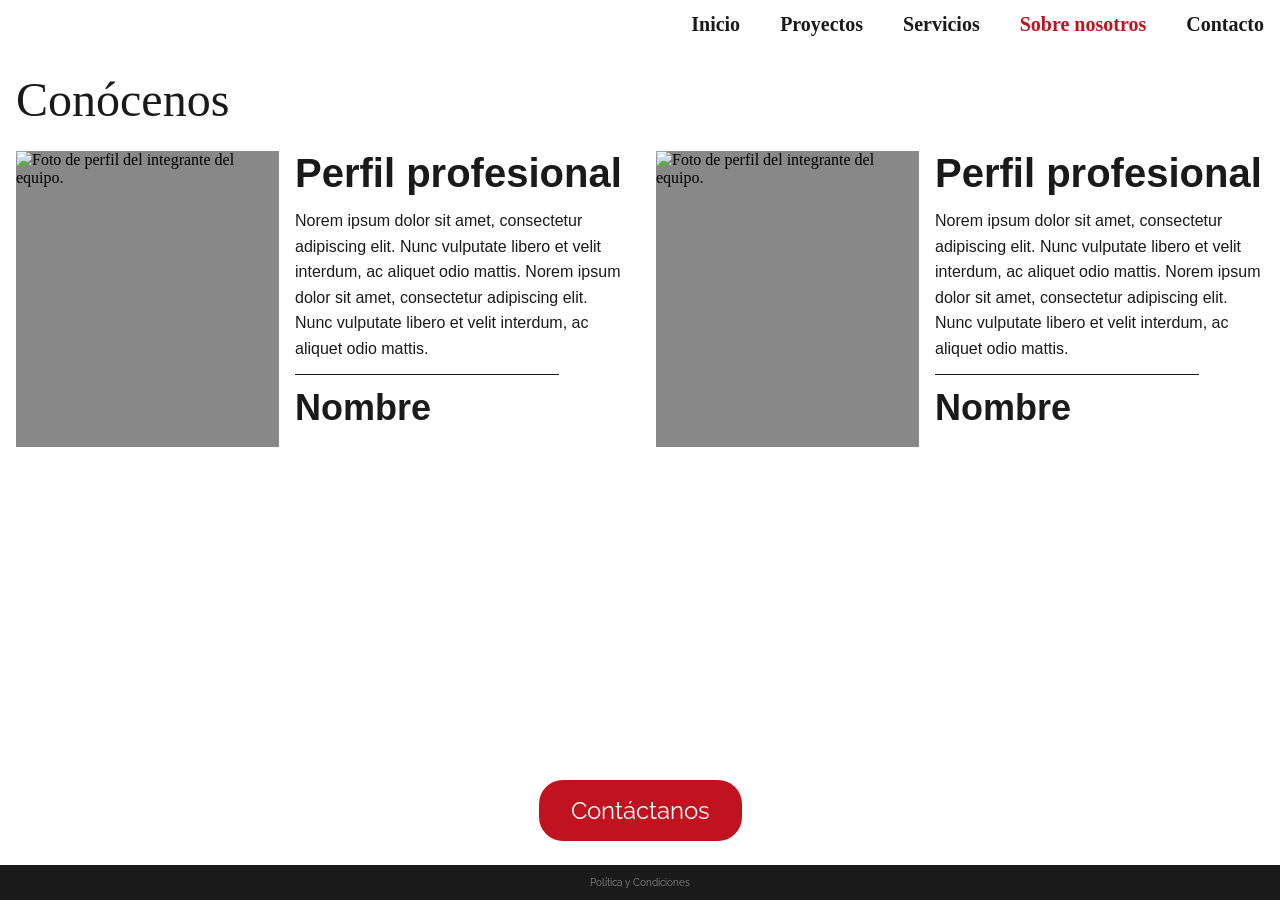
==== sobre-nosotros.html @ 065d8f78 "Versión inicial del portafolio" ====
<!DOCTYPE html>
<html lang="es-CR">
<head>
    <meta charset="UTF-8">
    <meta name="viewport" content="width=device-width, initial-scale=1.0">
    <title>Sobre nosotros | Portafolio</title>
    <link rel="icon" type="image/svg+xml" href="./img/favicon.svg">
    <link rel="stylesheet" type="text/css" href="./css/estilos.css">
    <link rel="preconnect" href="https://fonts.googleapis.com">
    <link rel="preconnect" href="https://fonts.gstatic.com" crossorigin>
    <link href="https://fonts.googleapis.com/css2?family=Raleway:ital,wght@0,100..900;1,100..900&display=swap" rel="stylesheet">
    <link rel="stylesheet" href="https://cdnjs.cloudflare.com/ajax/libs/font-awesome/4.7.0/css/font-awesome.min.css">
    <link href="https://fonts.googleapis.com/icon?family=Material+Icons" rel="stylesheet">
    <style>html { scroll-behavior: smooth; }</style>
</head>
<body>

    <div id="miNav" class="overlay">
        <a href="javascript:void(0)" class="cerrar-overlay" onclick="cerrarNav()">&times;</a>
        <div class="overlay-contenido">
            <a href="./index.html">Inicio</a>
            <a href="./proyectos.html">Proyectos</a>
            <a href="./servicios.html">Servicios</a>
            <a class="activo-overlay" href="./sobre-nosotros.html">Sobre nosotros</a>
            <a href="./contacto.html">Contacto</a>
        </div>
    </div>

    <header>
        <nav>
            <div class="nav-logo">
                <span class="material-icons">interests</span>
            </div>
            <div class="nav-links">
                <div class="nav-item"><a href="./index.html">Inicio</a></div>
                <div class="nav-item"><a href="./proyectos.html">Proyectos</a></div>
                <div class="nav-item"><a href="./servicios.html">Servicios</a></div>
                <div class="nav-item"><a class="activo-nav" href="./sobre-nosotros.html">Sobre nosotros</a></div>
                <div class="nav-item"><a href="./contacto.html">Contacto</a></div>
            </div>
            <span class="menu-hamburguesa" onclick="abrirNav()">
                <i class="fa fa-navicon" aria-hidden="true"></i>
            </span>
        </nav>
    </header>

    <main id="contenido" class="sobre-nosotros">

        <h1>Conócenos</h1>

        <div class="equipo-grid">

            <article class="miembro">
                <figure class="miembro-imagen">
                    <img src="./img/persona-uno.jpg"
                         title="Nombre del integrante"
                         alt="Foto de perfil del integrante del equipo.">
                </figure>
                <div class="miembro-info">
                    <h2>Perfil profesional</h2>
                    <p>Norem ipsum dolor sit amet, consectetur adipiscing elit. Nunc vulputate libero et velit interdum, ac aliquet odio mattis. Norem ipsum dolor sit amet, consectetur adipiscing elit. Nunc vulputate libero et velit interdum, ac aliquet odio mattis.</p>
                    <hr class="linea-nombre">
                    <h3>Nombre</h3>
                </div>
            </article>

            <article class="miembro">
                <figure class="miembro-imagen">
                    <img src="./img/persona-dos.jpg"
                         title="Nombre del integrante"
                         alt="Foto de perfil del integrante del equipo.">
                </figure>
                <div class="miembro-info">
                    <h2>Perfil profesional</h2>
                    <p>Norem ipsum dolor sit amet, consectetur adipiscing elit. Nunc vulputate libero et velit interdum, ac aliquet odio mattis. Norem ipsum dolor sit amet, consectetur adipiscing elit. Nunc vulputate libero et velit interdum, ac aliquet odio mattis.</p>
                    <hr class="linea-nombre">
                    <h3>Nombre</h3>
                </div>
            </article>

        </div>

        <a href="./contacto.html" class="btn-grande btn-grande-contactanos">Contáctanos</a>

    </main>

    <footer>
        <a href="./politicas.html" class="footer-politicas">Política y Condiciones</a>
    </footer>

    <script type="text/javascript" src="./js/scripts.js"></script>
</body>
</html>
---- css/estilos.css ----
/* Estilos generales */


.btn-grande-contactanos {
   margin-top: auto;
   align-self: center !important; 
}

* {
    padding: 0;
    margin: 0;
    box-sizing: border-box;
}

/* Paleta de colores del proyecto:
   Rojo principal: #c1121f
   Blanco: #ffffff
   Negro/oscuro: #1a1a1a
   Gris claro: #f5f5f5
   Gris medio: #888888
*/

h1 {
    font-family: "Libre Baskerville", serif;
    font-weight: 300;
    font-size: 36px;
    color: #1a1a1a;
}

h2 {
    font-family: "Source Sans 3", sans-serif;
    font-weight: 600;
    font-size: 24px;
    
    color: #1a1a1a;
}

h3 {
    font-family: "Source Sans 3", sans-serif;
    font-weight: 600;
    font-size: 14px;
    color: #1a1a1a;
}

p {
    font-family: "Source Sans 3", sans-serif;
    font-weight: 400;
    font-size: 14px;
    color: #1a1a1a;
    line-height: 1.6em;
}

a {
    font-family: "Libre Baskerville", serif;
    font-weight: 600;
    font-size: 14px;
}

ul {
    list-style: none;
}

img {
    display: block;
    width: 100%;
    height: auto;
    object-fit: cover;
    background-color: #888888;
}

/* Botones */

.btn-grande {
    display: inline-block;
    font-family: "Raleway", Arial, Helvetica, sans-serif;
    font-weight: 400;
    font-size: 24px;
    font-style: normal;
    background-color: #c1121f;
    color: #ffffff;
    text-decoration: none;
    padding: 16px 32px;
    text-align: center;
    cursor: pointer;
    border: none;
    transition: background-color 0.3s, transform 0.2s;
    border-radius: 24px;
    align-self: flex-start;
}

.btn-grande:hover  { background-color: #a00f1a; }
.btn-grande:active { background-color: #7a0b14; transform: translateY(2px); }

.btn-pequeno-stroke {
    display: inline-block;
    font-family: "Raleway", Arial, Helvetica, sans-serif;
    font-weight: 600;
    font-size: 14px;
    color: #BC1823;
    text-decoration: none;
    padding: 8px 16px;
    border: 2px solid #BC1823;
    border-radius: 20px;
    transition: background-color 0.3s, color 0.3s;
}

.btn-pequeno-stroke:hover  { color: #656565; border-color: #656565; }
.btn-pequeno-stroke:active { color: #8B121A; border-color: #8B121A; transform: translateY(2px);}

.btn-pequeno-fill {
    display: inline-block;
    font-family: "Source Sans 3", sans-serif;   font-weight: 600;
    font-size: 14px;
    color: #ffffff;
    text-decoration: none;
    padding: 8px 16px;
    background-color: #c1121f;
    transition: background-color 0.3s;
    border-radius: 20px;
}

.btn-pequeno-fill:hover  { background-color: #a00f1a; }
.btn-pequeno-fill:active { background-color: #7a0b14; }

/* Overlay men de hamburguesa */

.overlay {
    height: 100%;
    width: 0;
    position: fixed;
    z-index: 100;
    left: 0;
    top: 0;
    background-color: rgba(0, 0, 0, 0.95);
    overflow-x: hidden;
    transition: 0.5s;
}

.overlay-contenido {
    position: relative;
    top: 10%;
    width: 100%;
    display: flex;
    flex-direction: column;
    align-items: center;
}

.overlay a {
    font-family: "Libre Baskerville", serif;    font-weight: 600;
    font-size: 30px;
    color: #ffffff;
    padding: 12px;
    display: block;
    text-decoration: none;
    transition: 0.3s;
}

.overlay a:visited { color: #ffffff; }
.overlay a:hover   { color: #c1121f; }
.overlay a:active  { color: #888888; }

.overlay a.activo-overlay { color: #c1121f; }

.cerrar-overlay {
    position: absolute;
    top: 10px;
    right: 20px;
    font-size: 60px;
    z-index: 101;
    width: auto !important;
}

/* header / nav */

header {
    position: sticky;
    top: 0;
    z-index: 50;
    background-color: #ffffff;
}

nav {
    display: flex;
    align-items: center;
    justify-content: space-between;
    padding: 0 16px;
    height: 48px;
    background-color: #ffffff;
}

.nav-logo .material-icons {
    font-size: 24px;
    color: #c1121f;
}

/* Links del nav — ocultos en móvil */
.nav-links {
    display: none;
}

.nav-item {
    font-family: "Libre Baskerville", serif;
    font-weight: 600;
    font-size: 20px;
}

.nav-item a:link    { text-decoration: none; color: #1a1a1a; }
.nav-item a:visited { text-decoration: none; color: #1a1a1a; }
.nav-item a:hover   { text-decoration: none; color: #c1121f; }
.nav-item a:active  { text-decoration: none; color: #888888; }

.nav-item a.activo-nav { color: #c1121f; }

/* Botón hamburguesa */
.menu-hamburguesa {
    display: block;
    cursor: pointer;
    font-size: 24px;
    color: #1a1a1a;
    transition: color 0.3s;
}

.menu-hamburguesa:hover { color: #c1121f; }

/* Footer */

footer {
    display: flex;
    justify-content: center;
    padding: 12px;
    background-color: #1a1a1a;
}

.footer-politicas {
    font-family: "Raleway", Arial, Helvetica, sans-serif;
    font-weight: 400;
    font-size: 10px;
    color: #888888;
    text-decoration: none;
}

.footer-politicas:hover { color: #ffffff; }

/* Linea separadora */

.linea-separadora {
    border: none;
    border-top: 1px solid #1a1a1a;
    margin: 0 16px;
}

/* Pagina inicio */

main.inicio {
    display: flex;
    flex-direction: column;
    padding: 24px 24px;
}

/* Hero */
 
.inicio-hero {
    display: grid;
    grid-template-columns: repeat(1, 1fr);
    grid-template-areas:
        "titulo"
        "imagen"
        "subtitulo"
        "boton";
    gap: 16px;
}

.inicio-hero figure {
    grid-area: imagen;
    margin: 0;
}

.inicio-hero h1 {
    grid-area: titulo;
    font-size: 36px;
    font-style: italic;
    
}

.inicio-hero .subtitulo {
    grid-area: subtitulo;
    font-size: 14px;
}

.inicio-hero .btn-grande {
    grid-area: boton;
    justify-self: start;
}


.inicio-hero {
    width: 100%;
}

.imagen-hero {
    width: 100%;
    height: 300px;
    margin: 0;
}

.imagen-hero img {
    width: 100%;
    height: 100%;
    object-fit: cover;
}




/* Servicios */


.inicio-servicios {
    padding: 24px 0;
    display: flex;
    flex-direction: column;
    gap: 16px;
}

.servicios-header {
    display: flex;
    justify-content: space-between;
    align-items: center;
}

.servicios-contenido {
    display: flex;
    flex-direction: row;
    gap: 16px;

}

.servicio-tarjeta {
    display: flex;
    width: 100%;
    flex-direction: column;
    gap: 8px;
    text-align: center;
}

.servicio-imagen {
    width: 100%;
    aspect-ratio: 1 / 1; /* Mantener la proporción cuadrada */
    margin: 0;
}

.servicio-imagen img {
    width: 100%;
    height: 100%;
    object-fit: cover;
}

/* Sobre nosotros */
.inicio-sobre-nosotros {
    padding: 24px 0;
    display: flex;
    flex-direction: column;
    gap: 16px;
}

.sobre-nosotros-contenido {
    display: flex;
    flex-direction: column;
    gap: 16px;
}

.personas {
    display: flex;
    gap: 8px;
}

.persona-imagen {
    flex: 1;
    height: 150px;
    margin: 0;
    display: none; /* Ocultar las imágenes de las personas en la versión móvil */
}

.persona-imagen img {
    width: 100%;
    height: 100%;
    object-fit: cover;
}

/* =============================================
   PÁGINA: PROYECTOS — MÓVIL
   ============================================= */

main.proyectos h1 { text-align: center; }

main.proyectos {
    padding: 24px 16px;
    display: flex;
    flex-direction: column;
    gap: 24px;
}


/* Filtros */
.filtros {
    display: flex;
    flex-wrap: wrap;
    gap: 8px;
    justify-content: center;
}

.btn-filtro {
    font-family: "Raleway", Arial, Helvetica, sans-serif;
    font-weight: 600;
    font-size: 14px;
    padding: 8px 16px;
    background-color: transparent;
    color: #1a1a1a;
    border: 2px solid #1a1a1a;
    cursor: pointer;
    transition: background-color 0.3s, color 0.3s;
}

.btn-filtro:hover      { background-color: #1a1a1a; color: #ffffff; }
.btn-filtro.activo-filtro { background-color: #c1121f; color: #ffffff; border-color: #c1121f; }

/* Grid de proyectos */
.proyectos-grid {
    display: grid;
    grid-template-columns: 1fr;
    gap: 24px;
}

.proyecto-tarjeta {
    display: flex;
    flex-direction: column;
    gap: 8px;
}

.proyecto-imagen {
    width: 100%;
    height: 200px;
    margin: 0;
}

.proyecto-imagen img {
    width: 100%;
    height: 100%;
    object-fit: cover;
}

/* Modal */
.modal {
    display: none;
    position: fixed;
    z-index: 200;
    top: 0;
    left: 0;
    width: 100%;
    height: 100%;
    background-color: rgba(0, 0, 0, 0.9);
    overflow-y: auto;
}

.modal.activo { display: flex; align-items: center; justify-content: center; }

.modal-contenido {
    position: relative;
    background-color: #1a1a1a;
    width: 90%;
    max-width: 900px;
    padding: 24px;
    display: flex;
    flex-direction: column;
    gap: 16px;
}

.modal-cerrar {
    position: absolute;
    top: 16px;
    right: 16px;
    background: none;
    border: none;
    cursor: pointer;
    color: #ffffff;
}

.modal-cerrar .material-icons { font-size: 24px; }
.modal-cerrar:hover .material-icons { color: #c1121f; }

.modal-imagen {
    width: 100%;
    margin: 0;
}

.modal-imagen img {
    width: 100%;
    height: auto;
    object-fit: cover;
}

/* =============================================
   PÁGINA: SERVICIOS — MÓVIL
   ============================================= */

main.servicios {
    padding: 24px 16px;
    display: flex;
    flex-direction: column;
    gap: 0;
}

main.servicios h1 { margin-bottom: 24px; }

.servicio-item {
    display: flex;
    flex-direction: column;
    gap: 8px;
    padding: 24px 0;
}

.servicio-texto { display: flex; flex-direction: column; gap: 8px; }

/* =============================================
   PÁGINA: SOBRE NOSOTROS — MÓVIL
   ============================================= */

main.sobre-nosotros {
    padding: 24px 16px;
    display: flex;
    flex-direction: column;
    gap: 24px;
}

.equipo-grid {
    display: grid;
    grid-template-columns: 1fr;
    gap: 32px;
}

.miembro {
    display: grid;
    grid-template-columns: 1fr;
    gap: 16px;
}

.miembro-imagen {
    width: 100%;
    max-width: 263px;
    height: 296px;
    margin: 0;
}

.miembro-imagen img {
    width: 100%;
    height: 100%;
    object-fit: cover;
}

.miembro-info {
    display: flex;
    flex-direction: column;
    gap: 12px;
}

.linea-nombre {
    border: none;
    border-top: 1px solid #1a1a1a;
    width: 264px;
}

/* =============================================
   PÁGINA: CONTACTO — MÓVIL
   ============================================= */

main.contacto {
    padding: 24px 16px;
    display: flex;
    flex-direction: column;
    gap: 24px;
    align-items: center;
}

.formulario-contacto {
    width: 100%;
    max-width: 496px;
    display: flex;
    flex-direction: column;
    gap: 8px;
}

.label-campo {
    font-family: "Raleway", Arial, Helvetica, sans-serif;
    font-weight: 600;
    font-size: 14px;
    color: #888888;
}

.campo-texto {
    width: 100%;
    padding: 12px;
    font-family: "Raleway", Arial, Helvetica, sans-serif;
    font-size: 14px;
    border: 1px solid #cccccc;
    background-color: #f5f5f5;
    outline: none;
    transition: border-color 0.3s;
}

.campo-texto:focus { border-color: #c1121f; }

.campo-textarea {
    width: 100%;
    padding: 12px;
    font-family: "Raleway", Arial, Helvetica, sans-serif;
    font-size: 14px;
    border: 1px solid #cccccc;
    background-color: #f5f5f5;
    outline: none;
    min-height: 192px;
    resize: vertical;
    transition: border-color 0.3s;
}

.campo-textarea:focus { border-color: #c1121f; }

.formulario-contacto .btn-grande {
    width: 100%;
    margin-top: 8px;
}

/* Alerta enviado */
.alerta-enviado {
    font-family: "Raleway", Arial, Helvetica, sans-serif;
    font-weight: 700;
    font-size: 24px;
    color: #ffffff;
    background-color: #1a1a1a;
    padding: 20px 40px;
}

.oculto { display: none; }

/* =============================================
   PÁGINA: POLÍTICAS — MÓVIL
   ============================================= */

main.politicas {
    padding: 24px 16px;
    display: flex;
    flex-direction: column;
    gap: 24px;
    max-width: 700px;
    margin: auto;
}

.politicas-texto {
    display: flex;
    flex-direction: column;
    gap: 16px;
}

.politicas-texto ul {
    display: flex;
    flex-direction: column;
    gap: 8px;
    padding-left: 16px;
}

.politicas-texto ul li {
    font-family: "Raleway", Arial, Helvetica, sans-serif;
    font-size: 14px;
    color: #1a1a1a;
    line-height: 1.6em;
    list-style: disc;
}

 body {
    display: flex;
    flex-direction: column;
    min-height: 100vh;
    }

    main {
        flex: 1;
    }

/* =============================================
   DESKTOP — min-width: 600px
   ============================================= */

@media only screen and (min-width: 600px) {

    h1 { font-size: 48px; }
    h2 { font-size: 40px; }
    h3 { font-size: 36px; }
    p  { font-size: 16px; }
    a  { font-size: 20px; }

    /* Nav */
    .menu-hamburguesa { display: none; }

    .nav-links {
        display: flex;
        flex-direction: row;
        gap: 40px;
    }

    .nav-item { font-size: 18px; }

    /* Inicio — desktop */
    .imagen-hero { height: 600px; }

    .servicios-grid {
        grid-template-columns: repeat(3, 1fr);
    }

    .sobre-nosotros-contenido {
        flex-direction: row;
        align-items: flex-start;
        gap: 24px;
    }

    .personas { flex-direction: column; }

    /* Proyectos — desktop */
    .proyectos-grid {
        grid-template-columns: repeat(4, 1fr);
    }

    /* Servicios — desktop */
    .servicio-item {
        flex-direction: row;
        align-items: center;
        justify-content: space-between;
    }

    /* Sobre nosotros — desktop */
    .equipo-grid {
        grid-template-columns: repeat(2, 1fr);
    }

    .miembro {
        grid-template-columns: auto 1fr;
    }

    /* Contacto — desktop */
    main.contacto { align-items: center; }

    /* Políticas — desktop */
    main.politicas {
        max-width: 100%;
        padding: 40px 294px;
    }

}
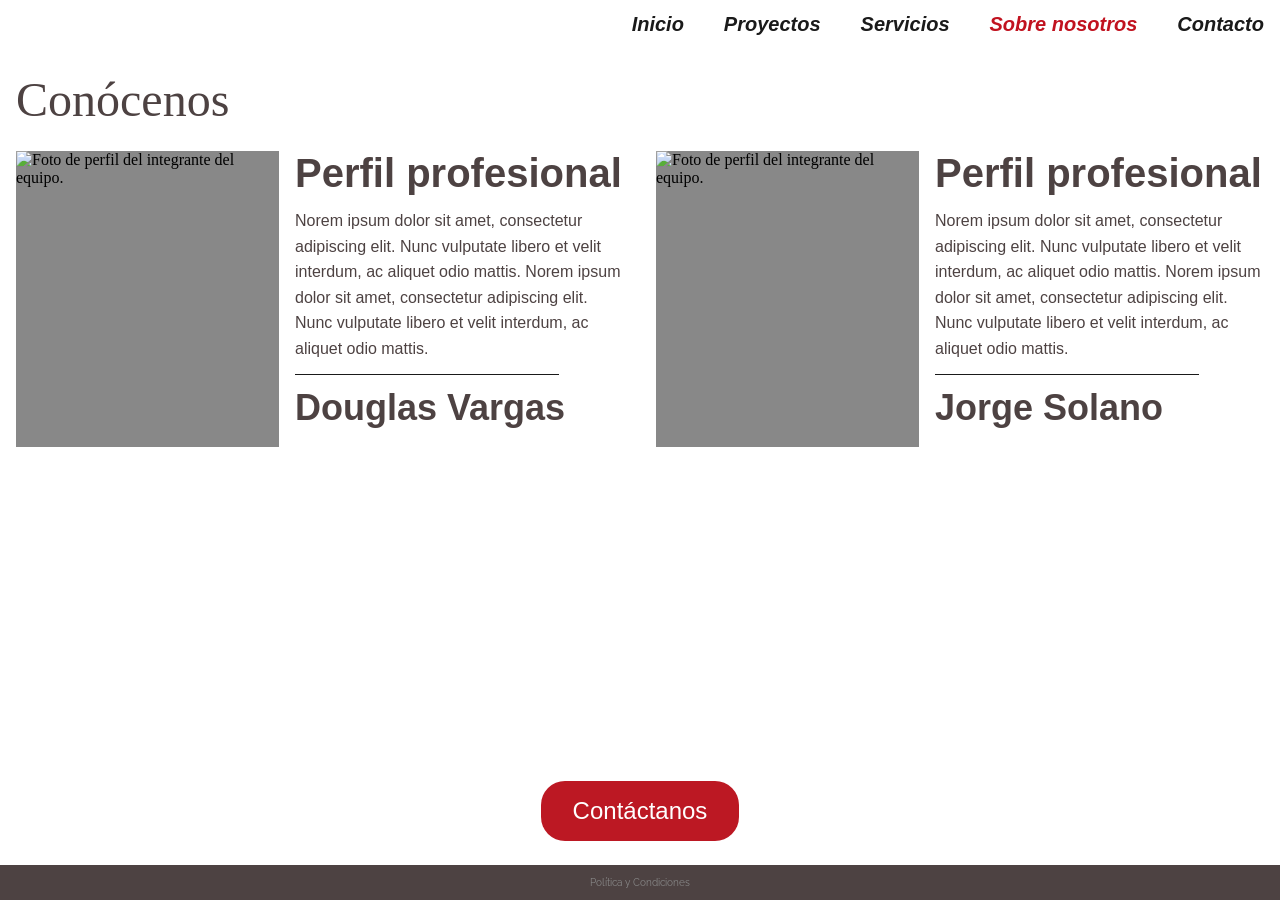
==== commit 91b6aa20: "Actualización 23/06/2026 23:32" ====
--- a/sobre-nosotros.html
+++ b/sobre-nosotros.html
@@ -60,7 +60,7 @@
                     <h2>Perfil profesional</h2>
                     <p>Norem ipsum dolor sit amet, consectetur adipiscing elit. Nunc vulputate libero et velit interdum, ac aliquet odio mattis. Norem ipsum dolor sit amet, consectetur adipiscing elit. Nunc vulputate libero et velit interdum, ac aliquet odio mattis.</p>
                     <hr class="linea-nombre">
-                    <h3>Nombre</h3>
+                    <h3>Douglas Vargas</h3>
                 </div>
             </article>
 
@@ -74,7 +74,7 @@
                     <h2>Perfil profesional</h2>
                     <p>Norem ipsum dolor sit amet, consectetur adipiscing elit. Nunc vulputate libero et velit interdum, ac aliquet odio mattis. Norem ipsum dolor sit amet, consectetur adipiscing elit. Nunc vulputate libero et velit interdum, ac aliquet odio mattis.</p>
                     <hr class="linea-nombre">
-                    <h3>Nombre</h3>
+                    <h3>Jorge Solano </h3>
                 </div>
             </article>
 
--- a/css/estilos.css
+++ b/css/estilos.css
@@ -24,7 +24,7 @@
     font-family: "Libre Baskerville", serif;
     font-weight: 300;
     font-size: 36px;
-    color: #1a1a1a;
+    color: #4D4242;
 }
 
 h2 {
@@ -32,26 +32,26 @@
     font-weight: 600;
     font-size: 24px;
     
-    color: #1a1a1a;
+    color: #4D4242;
 }
 
 h3 {
     font-family: "Source Sans 3", sans-serif;
     font-weight: 600;
     font-size: 14px;
-    color: #1a1a1a;
+    color: #4D4242;
 }
 
 p {
     font-family: "Source Sans 3", sans-serif;
     font-weight: 400;
     font-size: 14px;
-    color: #1a1a1a;
+    color: #4D4242;
     line-height: 1.6em;
 }
 
 a {
-    font-family: "Libre Baskerville", serif;
+    font-family: "Source Sans 3", sans-serif;
     font-weight: 600;
     font-size: 14px;
 }
@@ -72,11 +72,11 @@
 
 .btn-grande {
     display: inline-block;
-    font-family: "Raleway", Arial, Helvetica, sans-serif;
+    font-family: "Source Sans 3", sans-serif; 
     font-weight: 400;
     font-size: 24px;
     font-style: normal;
-    background-color: #c1121f;
+    background-color: #BC1823;
     color: #ffffff;
     text-decoration: none;
     padding: 16px 32px;
@@ -88,12 +88,12 @@
     align-self: flex-start;
 }
 
-.btn-grande:hover  { background-color: #a00f1a; }
-.btn-grande:active { background-color: #7a0b14; transform: translateY(2px); }
+.btn-grande:hover  { background-color: #DBC9C9; color: #4D4242; }
+.btn-grande:active { background-color: #8B121A; transform: translateY(2px); }
 
 .btn-pequeno-stroke {
     display: inline-block;
-    font-family: "Raleway", Arial, Helvetica, sans-serif;
+    font-family: "Source Sans 3", sans-serif; 
     font-weight: 600;
     font-size: 14px;
     color: #BC1823;
@@ -104,8 +104,9 @@
     transition: background-color 0.3s, color 0.3s;
 }
 
-.btn-pequeno-stroke:hover  { color: #656565; border-color: #656565; }
-.btn-pequeno-stroke:active { color: #8B121A; border-color: #8B121A; transform: translateY(2px);}
+.btn-pequeno-stroke:hover  { color: #DBC9C9; background-color: #656565; border: 2px solid #656565;}
+
+.btn-pequeno-stroke:active { color: #8B121A; border-color: #8B121A; transform: translateY(2px); background-color: transparent; }
 
 .btn-pequeno-fill {
     display: inline-block;
@@ -114,13 +115,13 @@
     color: #ffffff;
     text-decoration: none;
     padding: 8px 16px;
-    background-color: #c1121f;
+    background-color: #BC1823;
     transition: background-color 0.3s;
     border-radius: 20px;
 }
 
-.btn-pequeno-fill:hover  { background-color: #a00f1a; }
-.btn-pequeno-fill:active { background-color: #7a0b14; }
+.btn-pequeno-fill:hover  { background-color: #DBC9C9; color: #656565; } 
+.btn-pequeno-fill:active { background-color: #8B121A; }
 
 /* Overlay men de hamburguesa */
 
@@ -131,7 +132,7 @@
     z-index: 100;
     left: 0;
     top: 0;
-    background-color: rgba(0, 0, 0, 0.95);
+    background-color: rgba(0, 0, 0, 0.922);
     overflow-x: hidden;
     transition: 0.5s;
 }
@@ -190,7 +191,7 @@
 
 .nav-logo .material-icons {
     font-size: 24px;
-    color: #c1121f;
+    color: #BC1823;
 }
 
 /* Links del nav — ocultos en móvil */
@@ -200,8 +201,9 @@
 
 .nav-item {
     font-family: "Libre Baskerville", serif;
-    font-weight: 600;
+    font-weight: 400;
     font-size: 20px;
+    font-style: italic;
 }
 
 .nav-item a:link    { text-decoration: none; color: #1a1a1a; }
@@ -216,7 +218,7 @@
     display: block;
     cursor: pointer;
     font-size: 24px;
-    color: #1a1a1a;
+    color: #4D4242;
     transition: color 0.3s;
 }
 
@@ -228,7 +230,7 @@
     display: flex;
     justify-content: center;
     padding: 12px;
-    background-color: #1a1a1a;
+    background-color: #4D4242;
 }
 
 .footer-politicas {
@@ -245,8 +247,7 @@
 
 .linea-separadora {
     border: none;
-    border-top: 1px solid #1a1a1a;
-    margin: 0 16px;
+    border-top: 1px solid #BC1823;
 }
 
 /* Pagina inicio */
@@ -268,6 +269,7 @@
         "subtitulo"
         "boton";
     gap: 16px;
+    padding: 0  0 24px 0;
 }
 
 .inicio-hero figure {
@@ -363,11 +365,16 @@
     gap: 16px;
 }
 
-.sobre-nosotros-contenido {
+.sobre-nosotros-texto {
     display: flex;
     flex-direction: column;
     gap: 16px;
 }
+
+.sobre-nosotros-texto .btn-pequeno-fill {
+    align-self: flex-start;
+}
+
 
 .personas {
     display: flex;
@@ -387,9 +394,7 @@
     object-fit: cover;
 }
 
-/* =============================================
-   PÁGINA: PROYECTOS — MÓVIL
-   ============================================= */
+/* Página de proyectos */
 
 main.proyectos h1 { text-align: center; }
 
@@ -499,9 +504,7 @@
     object-fit: cover;
 }
 
-/* =============================================
-   PÁGINA: SERVICIOS — MÓVIL
-   ============================================= */
+/* Página de servicios Móvil */
 
 main.servicios {
     padding: 24px 16px;
@@ -521,9 +524,7 @@
 
 .servicio-texto { display: flex; flex-direction: column; gap: 8px; }
 
-/* =============================================
-   PÁGINA: SOBRE NOSOTROS — MÓVIL
-   ============================================= */
+/* Página de sobre nosotros Móvil */
 
 main.sobre-nosotros {
     padding: 24px 16px;
@@ -569,9 +570,7 @@
     width: 264px;
 }
 
-/* =============================================
-   PÁGINA: CONTACTO — MÓVIL
-   ============================================= */
+/* Página de contacto Móvil */
 
 main.contacto {
     padding: 24px 16px;
@@ -607,7 +606,7 @@
     transition: border-color 0.3s;
 }
 
-.campo-texto:focus { border-color: #c1121f; }
+.campo-texto:focus { border-color: #BC1823; }
 
 .campo-textarea {
     width: 100%;
@@ -622,7 +621,7 @@
     transition: border-color 0.3s;
 }
 
-.campo-textarea:focus { border-color: #c1121f; }
+.campo-textarea:focus { border-color: #BC1823; }
 
 .formulario-contacto .btn-grande {
     width: 100%;
@@ -641,9 +640,7 @@
 
 .oculto { display: none; }
 
-/* =============================================
-   PÁGINA: POLÍTICAS — MÓVIL
-   ============================================= */
+/* Página de políticas Móvil */
 
 main.politicas {
     padding: 24px 16px;
@@ -685,9 +682,7 @@
         flex: 1;
     }
 
-/* =============================================
-   DESKTOP — min-width: 600px
-   ============================================= */
+/* Versión desktop */
 
 @media only screen and (min-width: 600px) {
 
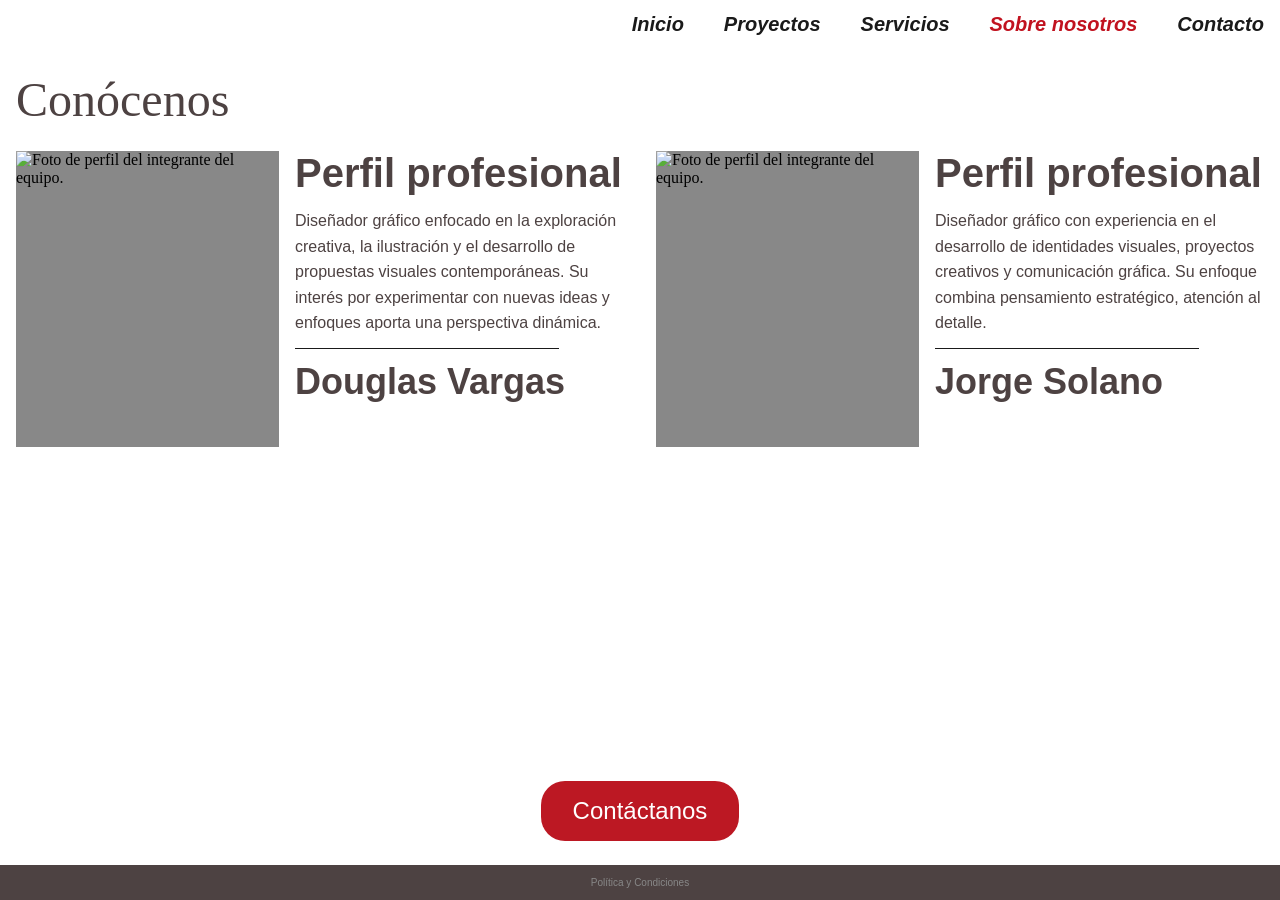
==== commit 151ec62c: "Actualización 23/06/2026 23:57" ====
--- a/sobre-nosotros.html
+++ b/sobre-nosotros.html
@@ -58,7 +58,9 @@
                 </figure>
                 <div class="miembro-info">
                     <h2>Perfil profesional</h2>
-                    <p>Norem ipsum dolor sit amet, consectetur adipiscing elit. Nunc vulputate libero et velit interdum, ac aliquet odio mattis. Norem ipsum dolor sit amet, consectetur adipiscing elit. Nunc vulputate libero et velit interdum, ac aliquet odio mattis.</p>
+
+                    <p>Diseñador gráfico enfocado en la exploración creativa, la ilustración y el desarrollo de propuestas visuales contemporáneas. Su interés por experimentar con nuevas ideas y enfoques aporta una perspectiva dinámica.</p>
+
                     <hr class="linea-nombre">
                     <h3>Douglas Vargas</h3>
                 </div>
@@ -72,7 +74,7 @@
                 </figure>
                 <div class="miembro-info">
                     <h2>Perfil profesional</h2>
-                    <p>Norem ipsum dolor sit amet, consectetur adipiscing elit. Nunc vulputate libero et velit interdum, ac aliquet odio mattis. Norem ipsum dolor sit amet, consectetur adipiscing elit. Nunc vulputate libero et velit interdum, ac aliquet odio mattis.</p>
+                    <p>Diseñador gráfico con experiencia en el desarrollo de identidades visuales, proyectos creativos y comunicación gráfica. Su enfoque combina pensamiento estratégico, atención al detalle.</p>
                     <hr class="linea-nombre">
                     <h3>Jorge Solano </h3>
                 </div>
--- a/css/estilos.css
+++ b/css/estilos.css
@@ -143,7 +143,8 @@
     width: 100%;
     display: flex;
     flex-direction: column;
-    align-items: center;
+    align-items: left;
+    padding: 0 24px;
 }
 
 .overlay a {
@@ -154,6 +155,7 @@
     display: block;
     text-decoration: none;
     transition: 0.3s;
+    padding-left: 24px;
 }
 
 .overlay a:visited { color: #ffffff; }
@@ -234,7 +236,7 @@
 }
 
 .footer-politicas {
-    font-family: "Raleway", Arial, Helvetica, sans-serif;
+    font-family: "Source Sans 3", sans-serif;    
     font-weight: 400;
     font-size: 10px;
     color: #888888;
@@ -246,6 +248,11 @@
 /* Linea separadora */
 
 .linea-separadora {
+    border: none;
+    border-top: 1px solid #BC1823;
+}
+
+.linea-separadora-menu-hamburguesa {
     border: none;
     border-top: 1px solid #BC1823;
 }
@@ -415,7 +422,7 @@
 }
 
 .btn-filtro {
-    font-family: "Raleway", Arial, Helvetica, sans-serif;
+    font-family: "Source Sans 3", sans-serif;
     font-weight: 600;
     font-size: 14px;
     padding: 8px 16px;
@@ -589,7 +596,7 @@
 }
 
 .label-campo {
-    font-family: "Raleway", Arial, Helvetica, sans-serif;
+    font-family: "Source Sans 3", sans-serif;
     font-weight: 600;
     font-size: 14px;
     color: #888888;
@@ -598,7 +605,7 @@
 .campo-texto {
     width: 100%;
     padding: 12px;
-    font-family: "Raleway", Arial, Helvetica, sans-serif;
+    font-family: "Source Sans 3", sans-serif;
     font-size: 14px;
     border: 1px solid #cccccc;
     background-color: #f5f5f5;
@@ -611,7 +618,7 @@
 .campo-textarea {
     width: 100%;
     padding: 12px;
-    font-family: "Raleway", Arial, Helvetica, sans-serif;
+    font-family: "Source Sans 3", sans-serif;
     font-size: 14px;
     border: 1px solid #cccccc;
     background-color: #f5f5f5;
@@ -630,7 +637,7 @@
 
 /* Alerta enviado */
 .alerta-enviado {
-    font-family: "Raleway", Arial, Helvetica, sans-serif;
+    font-family: "Source Sans 3", sans-serif;
     font-weight: 700;
     font-size: 24px;
     color: #ffffff;
@@ -665,7 +672,7 @@
 }
 
 .politicas-texto ul li {
-    font-family: "Raleway", Arial, Helvetica, sans-serif;
+    font-family: "Source Sans 3", sans-serif;
     font-size: 14px;
     color: #1a1a1a;
     line-height: 1.6em;
